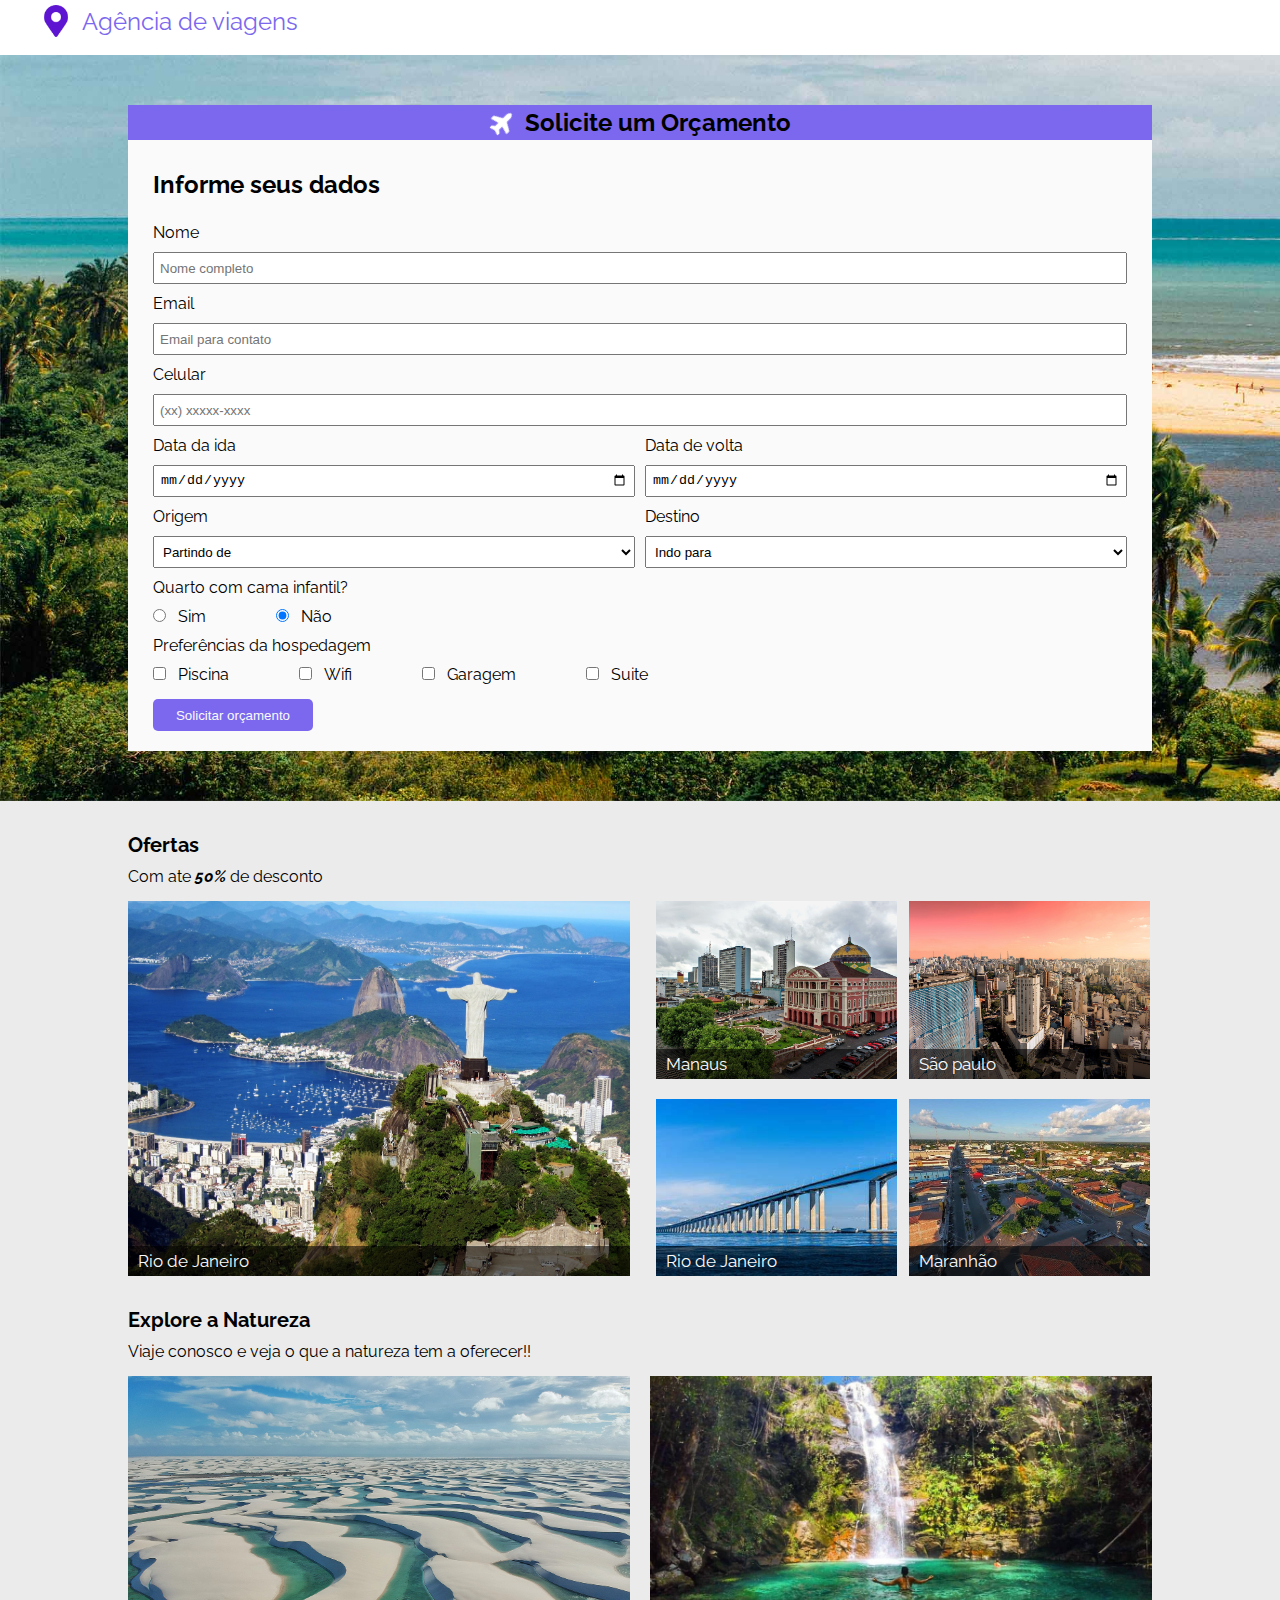
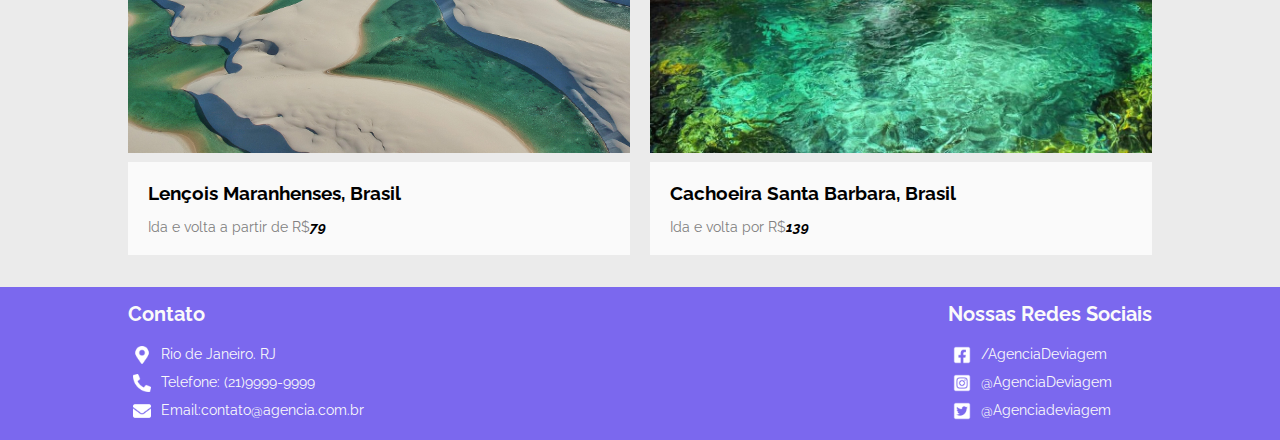
==== index.html @ 3fe9276f "change html name" ====
<!DOCTYPE html>
<html lang="pt-br">
<head>
    <meta charset="UTF-8">
    <meta http-equiv="X-UA-Compatible" content="IE=edge">
    <meta name="viewport" content="width=device-width, initial-scale=1.0">
    <link rel="stylesheet" href="src/css/style.css">
    <link rel="stylesheet" href="https://fonts.googleapis.com/css2?family=Raleway:wght@200;300&amp;display=swap">
    <title>Agência de viagens</title>
</head>
<body>
        <header>
            <div class="image1 tamanho-maximo">
                <img class="logo" src="src/images/local-logo.png" alt="Logo que simboliza icone de localização" title="Logo localização">
                <p>Agência de viagens</p>
            </div>
        </header>
        <main>
            <section class="section-form">
                <div class="container tamanho-maximo">
                            <div class="image2">
                                <img src="src/images/aviao.png" alt="Simbolo de um Avião" title="Ícone Avião">
                                <h2>Solicite um Orçamento</h2>
                            </div>
                            <div class="area-form">
                                <h2 class="sub-form">Informe seus dados</h2>
                                <form method="post" action="https://www.devmedia.com.br/codigos/missao/front-end/agencia-de-viagens/">
                                    <label for="nome">Nome</label>
                                    <input type="text" class="topo-form" id="nome" name="nome" placeholder="Nome completo" required />
                                    <label for="email">Email</label>
                                    <input type="email" class="topo-form" id="email" name="email" placeholder="Email para contato" required />
                                    <label for="celular">Celular</label>
                                    <input type="tel" class="topo-form" id="celular" pattern="\([0-9]{2}\) [0-9]{5}-[0-9]{4}" name="celular" placeholder="(xx) xxxxx-xxxx" required />
                                    <div class="container-agrupando-rota">
                                        <div class="agrupando">
                                            <label>Data da ida</label>
                                            <input type="date" class="topo-form" name="partida" />
                                        </div>
                                        <div class="agrupando">
                                            <label>Data de volta</label>
                                            <input type="date" class="topo-form" name="chegada" />
                                        </div>
                                    </div>
                                    <div class="container-agrupando-rota">
                                        <div class="agrupando">
                                            <label for="origem">Origem</label>
                                            <select class="select" name="origem" id="origem">
                                                <option selected>Partindo de</option>
                                                    <option value="AM">Amazonas</option>
                                                    <option value="RJ">Rio de Janeiro</option>
                                                    <option value="SP">São Paulo</option>
                                                    <option value="GO">Goias</option>
                                                    <option value="MA">Maranhão</option>
                                            </select>
                                        </div>
                                        <div class="agrupando">
                                            <label for="destino">Destino</label>
                                            <select class="select" name="destino" id="destino">
                                                <option selected>Indo para</option>
                                                <option value="AM">Amazonas</option>
                                                <option value="RJ">Rio de Janeiro</option>
                                                <option value="SP">São Paulo</option>
                                                <option value="GO">Goias</option>
                                                <option value="MA">Maranhão</option>
                                            </select>
                                        </div>
                                    </div>
                                    <label>Quarto com cama infantil?</label>
                                    <div class="categoria">
                                            <div>
                                                <input type="radio" id="cama-sim" name="infantil" value="s">
                                                <label for="cama-sim">Sim</label>
                                            </div>
                                            <div>
                                                <input type="radio" id="cama-nao" name="infantil" value="n" checked>
                                                <label for="cama-nao">Não</label>
                                            </div>
                                    </div>
                                    <label>Preferências da hospedagem</label>
                                    <div class="categoria">
                                        <div>
                                            <input type="checkbox" id="checkbox-piscina" name="preferencias[]" value="piscina">
                                            <label for="checkbox-piscina">Piscina</label>
                                        </div>
                                        <div>
                                            <input type="checkbox" id="checkbox-wifi" name="preferencias[]" value="wifi">
                                            <label for="checkbox-wifi">Wifi</label>
                                        </div>
                                        <div>
                                            <input type="checkbox" id="checkbox-garagem" name="preferencias[]" value="garagem">
                                            <label for="checkbox-garagem">Garagem</label>
                                        </div>
                                        <div>
                                            <input type="checkbox" id="checkbox-suite" name="preferencias[]" value="suite">
                                            <label for="checkbox-suite">Suite</label>
                                        </div>
                                    </div>
                                    <button type="submit">Solicitar orçamento</button>
                                </form>
                            </div>
                        </div>
                </div>
            </section>
            <section class="container-section2 tamanho-maximo">
                    <h2 class="sub">Ofertas</h2>
                    <p class="sub-descricao">Com ate <em>50%</em> de desconto</p>
                <div class="agrupando-imagens">
                        <figure class="imagen-destaque">
                            <img src="src/images/rio.jpg" class="image-main" alt="imagen do rio de janeiro" title="Rj">
                            <figcaption>Rio de Janeiro</figcaption>
                        </figure>
                        <div class="agrupando-imagens-menores">
                            <figure>
                                <img src="src/images/manaus.jpg" class="menor-img" alt="Imagem menor de Manaus" title="Manaus">
                                <figcaption>Manaus</figcaption>
                            </figure>
                            <figure>
                                <img src="src/images/niteroi.jpg" class="menor-img" alt="Imagem de Niterói Rj menor" title="Niterói Rj">
                                <figcaption>Rio de Janeiro</figcaption>
                            </figure>
                            <figure>
                                <img src="src/images/saopaulo.jpg" class="menor-img" alt="Imagem de São paulo menor" title="São paulo">
                                <figcaption>São paulo</figcaption>
                            </figure>
                            <figure>
                                <img src="src/images/maranhao.jpg" class="menor-img" alt="Imagem de Maranhão menor" title="Maranhão">
                                <figcaption>Maranhão</figcaption>
                            </figure>
                        </div>
                </div>
            </section>
            <section class="container-section2 tamanho-maximo">
                <h2 class="sub">Explore a Natureza</h2>
                <p class="sub-descricao">Viaje conosco e veja o que a natureza tem a oferecer!!</p>
                <div class="imagens-anuncios">
                    <figure class="container-imagens-natureza">
                            <img src="src/images/lencol.jpg" alt="Imagem dos lençóis maranhenses" title="Lençóis">
                        <figcaption>
                            <h3>Lençois Maranhenses, Brasil</h3>
                            <p>Ida e volta a partir de R$<em>79</em></p>
                        </figcaption>
                    </figure>
                    <figure class="container-imagens-natureza">
                        <img src="src/images/goias.jpg" alt="Imagem de uma cachoeira em goias" title="Cachoeira em goias">
                        <figcaption class="descricao">
                            <h3>Cachoeira Santa Barbara, Brasil</h3>
                            <p>Ida e volta por R$<em>139</em></p>
                        </figcaption>
                    </figure>
                </div>
            </section>
        </main>
        <footer>
            <div class="footer-estilo tamanho-maximo">
                <div class="container-footer Contato">
                    <h2>Contato</h2>
                    <div class="footer-agrupamento">
                        <img src="src/images/local.png" alt="Simbolo de localização" title="Localização">
                        <span>Rio de Janeiro. RJ</span>
                    </div>
                    <div class="footer-agrupamento">
                        <img src="src/images/telefone.png" alt="Simbolo telefone" title="Telefone">
                        <span>Telefone: (21)9999-9999</span>
                    </div>
                    <div class="footer-agrupamento">
                        <img src="src/images/email.png" alt="Icone email" title="Email">
                        <span>Email:contato@agencia.com.br</span>
                    </div> 
                </div>
                <div class="container-footer rede-s">
                    <h2>Nossas Redes Sociais</h2>
                    <div class="footer-agrupamento">
                        <img src="src/images/fb.png" alt="Icone facebook" title="Facebook">
                        <span>/AgenciaDeviagem</span>
                    </div>
                    <div class="footer-agrupamento">
                        <img src="src/images/ig.png" alt="Icone instagran" title="Instagran">
                        <span>@AgenciaDeviagem</span>
                    </div>
                    <div class="footer-agrupamento">
                        <img src="src/images/tt.png" alt="Simbolo twitter" title="twitter">
                        <span>@Agenciadeviagem</span>
                    </div>
                </div>
            </div>
        </footer>
    </body>
    </html>
---- src/css/style.css ----
/*Zerando estilos padrões e estabelecendo valor de font-size*/
* {margin: 0; padding: 0; box-sizing: border-box;}

html {font-size: 62.5%;}
/*inicializando estilos*/

body {
    width: 100%;
    background-color: #80808029;
    font-family: 'Raleway',sans-serif;
    font-size: 1.6rem;
}

section {width: 100%; height: auto;}
/*cabeçalho estilos*/

header {
    width: 100%;
    height: 55px;
    background: #fff;
    font-size: 2.4rem;
    color: #7B68EE;
}

.logo {
    height: 32px;
    width: 100%;
    max-width: 32px;
}
/*container que contem estilos principais*/

.tamanho-maximo {
    width: 100%;
    max-width: 1024px;
}
/*Estilização das imagens do topo do site*/

.image1,.image2 {
    padding:5px 40px;
    display: flex;
    align-items: center;
    gap: 10px;
}

.image2 {
    background: #7B68EE;
    width: 100%;
    height: 35px;
    justify-content: center;
}

.image2 img {
    width: 100%;
    max-width: 25px;
    height: 25px;
    transition: 0.5s;
    transform: rotate(-45deg);
}

.image2 img:hover {transform: rotate(3deg);}
/*começo da estilização do formulário*/

.section-form {
    width: 100%;
    height: 100%;
    background-image: url(../images/bahia.jpg);
    background-repeat: no-repeat;
    background-size: cover;
}

.container {
    margin: 0 auto;
    padding: 50px 0;
    width: 100%;
}

.area-form {
    display: flex;
    flex-direction: column;
    width: 100%;
    padding: 30px 25px 20px 25px;
    background: #fafafa;
}

.sub-form {
    font-size: 2.4rem;
    margin-bottom: 24px;
}

label {font-size: 1.6rem;}

.topo-form,.select {
    height: 32px;
    width: 100%;
    margin: 10px 0;
    padding: 0 5px;
}

.container-agrupando-rota {
    display: flex;
    gap:10px;
}

.agrupando {width: 50%;}

.categoria {
    margin: 10px 0;
    display: flex;
    align-items: center;
    gap: 70px;
}

.categoria label {margin-left: 8px;}

button {
    margin-top: 5px;
    border-radius: 5px;
    width: 160px;
    height: 32px;
    border: none;
    color: #fafafa;
    background: #7B68EE;
}
/*Estilização da Area de Ofertas*/

.container-section2 {
    display: flex;
    flex-direction: column;
    width: 100%;
    height: auto;
    margin: 32px auto 0 auto;
}

.sub {
    font-size: 2.0rem;
    margin-bottom: 10px;
}

.sub-descricao {margin-bottom: 15px;}
em {font-weight: 700; color: black;}

.agrupando-imagens {
    width: 100%;
    height: 375px;
    display: flex;
    justify-content: space-between;
}

.imagen-destaque {
    position: relative;
    width: calc(50% - 10px);
    height: 100%;
}

.agrupando-imagens-menores {
    width: calc(50% - 10px);
    height: 100%;
    display: flex;
    flex-wrap: wrap;
    flex-direction: column;
    justify-content: space-between;
}

.agrupando-imagens-menores figure {
    position: relative;
    width: calc(50% - 10px);
    height: calc(50% - 10px);
    margin: 0 6px;
}

.imagen-destaque img, .agrupando-imagens-menores img {
    object-fit: cover;
    width: 100%;
    height: 100%;
}

.imagen-destaque figcaption, .agrupando-imagens-menores figcaption {
    position: absolute;
    bottom: 0;
    left: 0;
    padding: 5px 10px;
    width: 100%;
    font-size: 1.7rem;
    color: #fafafa;
    background-color: rgba(0, 0, 0, 0.562);
}
/*Estilização da area de anúncios*/

.imagens-anuncios {
    width: 100%;
    height: auto;
    display: flex;
    justify-content: space-between;
}

.container-imagens-natureza{
    width: calc(50% - 10px);
    height: 100%;
}

.container-imagens-natureza img {
    object-fit: cover;
    width: 100%;
    height: 100%;
}

.container-imagens-natureza figcaption {
    width: 100%;
    padding: 20px;
    margin-top: 5px;
    background: #fafafa;
}

.container-imagens-natureza figcaption p {
    color: gray;
    margin-top: 15px;
    font-size: 1.4rem;
}
/*Estilização do Rodapé*/

footer {
    width: 100%;
    margin-top: 32px;
    background-color: #7B68EE;
}

.footer-estilo {
    display: flex;
    justify-content: space-between;
    margin:auto;
}

.container-footer {
    margin: 15px 0;
    display: flex;
    flex-direction: column;
}

.container-footer h2 {
    color: #fafafa;
    margin-bottom: 15px;
    font-size: 2.0rem;
}

.footer-agrupamento {
    margin: 10px;
    display: flex;
    margin: 5px;
}

.footer-agrupamento img {width: 18px;}
.footer-agrupamento span {
    color: #fafafa;
    font-size: 1.4rem;
    margin-left: 10px;
}


/*Inicializando Media queries*/
@media(max-width:1100px) {
    .tamanho-maximo {width: 90%;}
}

@media(max-width:768px) {
    button {width: 100%;}
    /*Estilização da area de ofertas*/
    .agrupando-imagens {flex-direction: column; height: 100%;}
    .agrupando-imagens-menores {width: 100%;}
    .agrupando-imagens figure {width: 100%; height: 225px; margin-top: 15px;}
    /*Estilização area anúncios*/
    .imagens-anuncios {flex-direction: column;}
    .container-imagens-natureza{width: 100%; margin-top: 15px;}
    .container-imagens-natureza figcaption {margin-top: 0;}
    /*Estilização footer*/
    .footer-estilo {flex-direction: column; align-items: center;}
    .container-footer {width: 250px;}
}

@media(max-width: 540px) {
    /*Estilizando seleção formulario*/
    .container-agrupando-rota, .categoria {flex-direction: column;}
    .container-agrupando-rota .agrupando, .categoria div {width: 100%;}
}
/*Dispositivos menores*/
@media(max-width:406px) {
    html {font-size: 43%;}
}
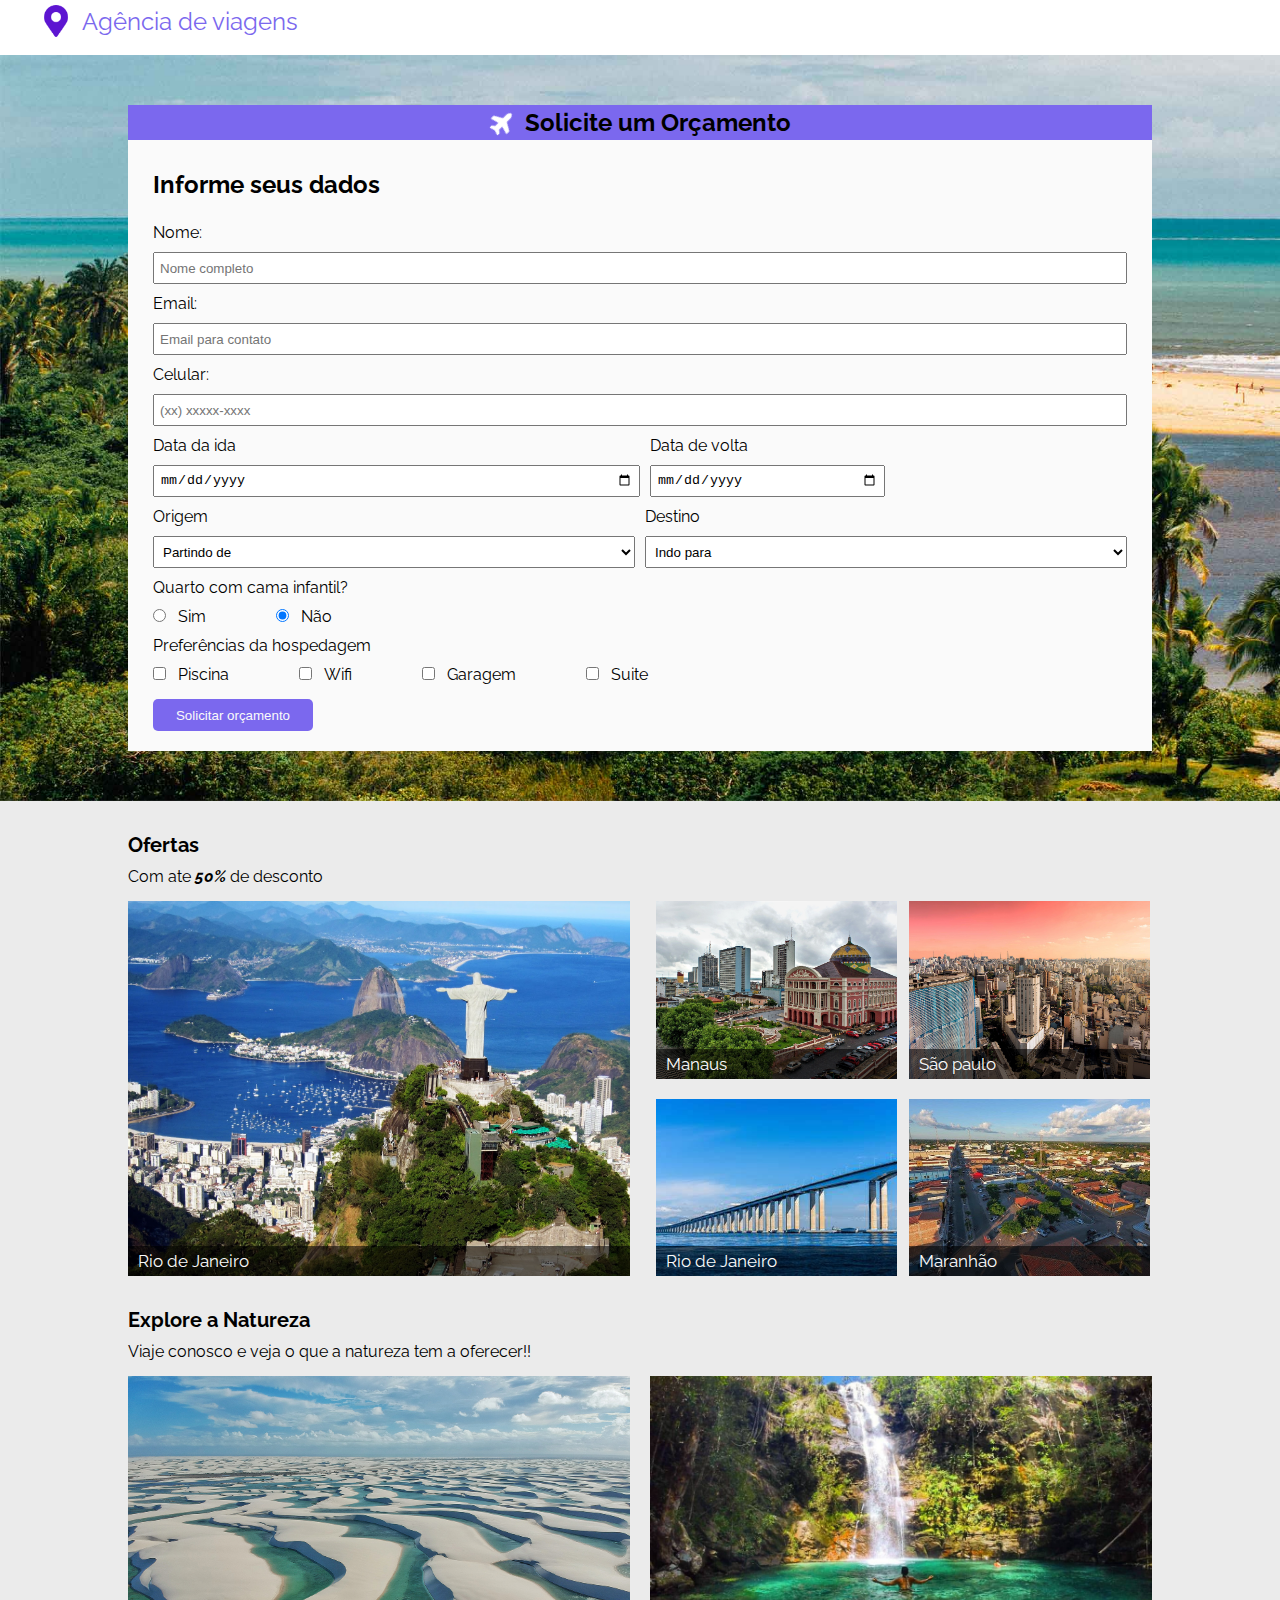
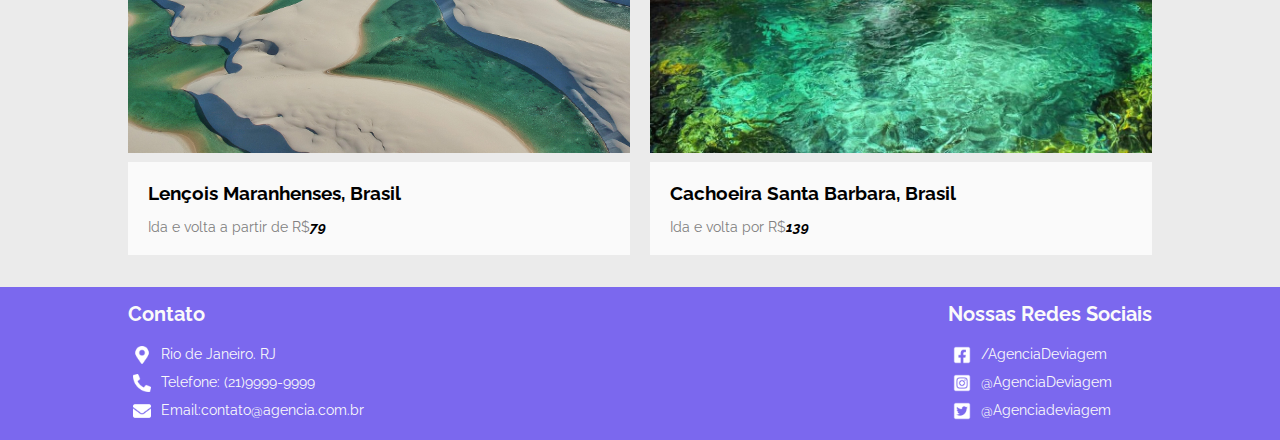
==== commit 3c0a9233: "task: change class name and add js" ====
--- a/index.html
+++ b/index.html
@@ -1,188 +1,199 @@
 <!DOCTYPE html>
 <html lang="pt-br">
+
 <head>
     <meta charset="UTF-8">
     <meta http-equiv="X-UA-Compatible" content="IE=edge">
     <meta name="viewport" content="width=device-width, initial-scale=1.0">
+    <link rel="shortcut icon" href="src/images/airplane.png" type="image/x-icon">
     <link rel="stylesheet" href="src/css/style.css">
     <link rel="stylesheet" href="https://fonts.googleapis.com/css2?family=Raleway:wght@200;300&amp;display=swap">
     <title>Agência de viagens</title>
 </head>
+
 <body>
-        <header>
-            <div class="image1 tamanho-maximo">
-                <img class="logo" src="src/images/local-logo.png" alt="Logo que simboliza icone de localização" title="Logo localização">
-                <p>Agência de viagens</p>
-            </div>
-        </header>
-        <main>
-            <section class="section-form">
-                <div class="container tamanho-maximo">
-                            <div class="image2">
-                                <img src="src/images/aviao.png" alt="Simbolo de um Avião" title="Ícone Avião">
-                                <h2>Solicite um Orçamento</h2>
+    <header>
+        <div class="image1 maximum-size">
+            <img class="logo" src="src/images/local-logo.png" alt="Logo que simboliza icone de localização"
+                title="Logo localização">
+            <p>Agência de viagens</p>
+        </div>
+    </header>
+    <main>
+        <section class="section-form">
+            <div class="container maximum-size">
+                <div class="image2">
+                    <img src="src/images/aviao.png" alt="Simbolo de um Avião" title="Ícone Avião">
+                    <h2>Solicite um Orçamento</h2>
+                </div>
+                <div class="area-form">
+                    <h2 class="sub-form">Informe seus dados</h2>
+                    <form>
+                        <label for="name">Nome:</label>
+                        <input type="text" class="topo-form" id="name" name="name" placeholder="Nome completo"
+                            required />
+                        <label for="email">Email:</label>
+                        <input type="email" class="topo-form" id="email" name="email" placeholder="Email para contato"
+                            required />
+                        <label for="cell-phone">Celular:</label>
+                        <input type="tel" class="topo-form" id="cell-phone" pattern="\([0-9]{2}\) [0-9]{5}-[0-9]{4}"
+                            name="cell-phone" placeholder="(xx) xxxxx-xxxx" required />
+                        <div class="container-grouping-route">
+                            <div class="grouping">
+                                <label>Data da ida</label>
+                                <input type="date" class="topo-form" name="match" />
                             </div>
-                            <div class="area-form">
-                                <h2 class="sub-form">Informe seus dados</h2>
-                                <form method="post" action="https://www.devmedia.com.br/codigos/missao/front-end/agencia-de-viagens/">
-                                    <label for="nome">Nome</label>
-                                    <input type="text" class="topo-form" id="nome" name="nome" placeholder="Nome completo" required />
-                                    <label for="email">Email</label>
-                                    <input type="email" class="topo-form" id="email" name="email" placeholder="Email para contato" required />
-                                    <label for="celular">Celular</label>
-                                    <input type="tel" class="topo-form" id="celular" pattern="\([0-9]{2}\) [0-9]{5}-[0-9]{4}" name="celular" placeholder="(xx) xxxxx-xxxx" required />
-                                    <div class="container-agrupando-rota">
-                                        <div class="agrupando">
-                                            <label>Data da ida</label>
-                                            <input type="date" class="topo-form" name="partida" />
-                                        </div>
-                                        <div class="agrupando">
-                                            <label>Data de volta</label>
-                                            <input type="date" class="topo-form" name="chegada" />
-                                        </div>
-                                    </div>
-                                    <div class="container-agrupando-rota">
-                                        <div class="agrupando">
-                                            <label for="origem">Origem</label>
-                                            <select class="select" name="origem" id="origem">
-                                                <option selected>Partindo de</option>
-                                                    <option value="AM">Amazonas</option>
-                                                    <option value="RJ">Rio de Janeiro</option>
-                                                    <option value="SP">São Paulo</option>
-                                                    <option value="GO">Goias</option>
-                                                    <option value="MA">Maranhão</option>
-                                            </select>
-                                        </div>
-                                        <div class="agrupando">
-                                            <label for="destino">Destino</label>
-                                            <select class="select" name="destino" id="destino">
-                                                <option selected>Indo para</option>
-                                                <option value="AM">Amazonas</option>
-                                                <option value="RJ">Rio de Janeiro</option>
-                                                <option value="SP">São Paulo</option>
-                                                <option value="GO">Goias</option>
-                                                <option value="MA">Maranhão</option>
-                                            </select>
-                                        </div>
-                                    </div>
-                                    <label>Quarto com cama infantil?</label>
-                                    <div class="categoria">
-                                            <div>
-                                                <input type="radio" id="cama-sim" name="infantil" value="s">
-                                                <label for="cama-sim">Sim</label>
-                                            </div>
-                                            <div>
-                                                <input type="radio" id="cama-nao" name="infantil" value="n" checked>
-                                                <label for="cama-nao">Não</label>
-                                            </div>
-                                    </div>
-                                    <label>Preferências da hospedagem</label>
-                                    <div class="categoria">
-                                        <div>
-                                            <input type="checkbox" id="checkbox-piscina" name="preferencias[]" value="piscina">
-                                            <label for="checkbox-piscina">Piscina</label>
-                                        </div>
-                                        <div>
-                                            <input type="checkbox" id="checkbox-wifi" name="preferencias[]" value="wifi">
-                                            <label for="checkbox-wifi">Wifi</label>
-                                        </div>
-                                        <div>
-                                            <input type="checkbox" id="checkbox-garagem" name="preferencias[]" value="garagem">
-                                            <label for="checkbox-garagem">Garagem</label>
-                                        </div>
-                                        <div>
-                                            <input type="checkbox" id="checkbox-suite" name="preferencias[]" value="suite">
-                                            <label for="checkbox-suite">Suite</label>
-                                        </div>
-                                    </div>
-                                    <button type="submit">Solicitar orçamento</button>
-                                </form>
+                            <div class="agrupando">
+                                <label>Data de volta</label>
+                                <input type="date" class="topo-form" name="arrival" />
                             </div>
                         </div>
+                        <div class="container-grouping-route">
+                            <div class="grouping">
+                                <label for="origin">Origem</label>
+                                <select class="select" name="origin" id="origin">
+                                    <option selected>Partindo de</option>
+                                    <option value="AM">Amazonas</option>
+                                    <option value="RJ">Rio de Janeiro</option>
+                                    <option value="SP">São Paulo</option>
+                                    <option value="GO">Goias</option>
+                                    <option value="MA">Maranhão</option>
+                                </select>
+                            </div>
+                            <div class="grouping">
+                                <label for="destiny">Destino</label>
+                                <select class="select" name="destiny" id="destiny">
+                                    <option selected>Indo para</option>
+                                    <option value="AM">Amazonas</option>
+                                    <option value="RJ">Rio de Janeiro</option>
+                                    <option value="SP">São Paulo</option>
+                                    <option value="GO">Goias</option>
+                                    <option value="MA">Maranhão</option>
+                                </select>
+                            </div>
+                        </div>
+                        <label>Quarto com cama infantil?</label>
+                        <div class="category">
+                            <div>
+                                <input type="radio" id="cama-sim" name="infantil" value="s">
+                                <label for="cama-sim">Sim</label>
+                            </div>
+                            <div>
+                                <input type="radio" id="cama-nao" name="infantil" value="n" checked>
+                                <label for="cama-nao">Não</label>
+                            </div>
+                        </div>
+                        <label>Preferências da hospedagem</label>
+                        <div class="category">
+                            <div>
+                                <input type="checkbox" id="checkbox-piscina" name="preferencias[]" value="piscina">
+                                <label for="checkbox-piscina">Piscina</label>
+                            </div>
+                            <div>
+                                <input type="checkbox" id="checkbox-wifi" name="preferencias[]" value="wifi">
+                                <label for="checkbox-wifi">Wifi</label>
+                            </div>
+                            <div>
+                                <input type="checkbox" id="checkbox-garagem" name="preferencias[]" value="garagem">
+                                <label for="checkbox-garagem">Garagem</label>
+                            </div>
+                            <div>
+                                <input type="checkbox" id="checkbox-suite" name="preferencias[]" value="suite">
+                                <label for="checkbox-suite">Suite</label>
+                            </div>
+                        </div>
+                        <button type="submit">Solicitar orçamento</button>
+                    </form>
                 </div>
-            </section>
-            <section class="container-section2 tamanho-maximo">
-                    <h2 class="sub">Ofertas</h2>
-                    <p class="sub-descricao">Com ate <em>50%</em> de desconto</p>
-                <div class="agrupando-imagens">
-                        <figure class="imagen-destaque">
-                            <img src="src/images/rio.jpg" class="image-main" alt="imagen do rio de janeiro" title="Rj">
-                            <figcaption>Rio de Janeiro</figcaption>
-                        </figure>
-                        <div class="agrupando-imagens-menores">
-                            <figure>
-                                <img src="src/images/manaus.jpg" class="menor-img" alt="Imagem menor de Manaus" title="Manaus">
-                                <figcaption>Manaus</figcaption>
-                            </figure>
-                            <figure>
-                                <img src="src/images/niteroi.jpg" class="menor-img" alt="Imagem de Niterói Rj menor" title="Niterói Rj">
-                                <figcaption>Rio de Janeiro</figcaption>
-                            </figure>
-                            <figure>
-                                <img src="src/images/saopaulo.jpg" class="menor-img" alt="Imagem de São paulo menor" title="São paulo">
-                                <figcaption>São paulo</figcaption>
-                            </figure>
-                            <figure>
-                                <img src="src/images/maranhao.jpg" class="menor-img" alt="Imagem de Maranhão menor" title="Maranhão">
-                                <figcaption>Maranhão</figcaption>
-                            </figure>
-                        </div>
-                </div>
-            </section>
-            <section class="container-section2 tamanho-maximo">
-                <h2 class="sub">Explore a Natureza</h2>
-                <p class="sub-descricao">Viaje conosco e veja o que a natureza tem a oferecer!!</p>
-                <div class="imagens-anuncios">
-                    <figure class="container-imagens-natureza">
-                            <img src="src/images/lencol.jpg" alt="Imagem dos lençóis maranhenses" title="Lençóis">
-                        <figcaption>
-                            <h3>Lençois Maranhenses, Brasil</h3>
-                            <p>Ida e volta a partir de R$<em>79</em></p>
-                        </figcaption>
+            </div>
+            </div>
+        </section>
+        <section class="container-section2 maximum-size">
+            <h2 class="sub">Ofertas</h2>
+            <p class="sub-description">Com ate <em>50%</em> de desconto</p>
+            <div class="grouping-images">
+                <figure class="image-emphasis">
+                    <img src="src/images/rio.jpg" class="image-main" alt="imagem do rio de janeiro" title="Rj">
+                    <figcaption>Rio de Janeiro</figcaption>
+                </figure>
+                <div class="grouping-smaller-images">
+                    <figure>
+                        <img src="src/images/manaus.jpg" class="small-img" alt="Imagem menor de Manaus" title="Manaus">
+                        <figcaption>Manaus</figcaption>
                     </figure>
-                    <figure class="container-imagens-natureza">
-                        <img src="src/images/goias.jpg" alt="Imagem de uma cachoeira em goias" title="Cachoeira em goias">
-                        <figcaption class="descricao">
-                            <h3>Cachoeira Santa Barbara, Brasil</h3>
-                            <p>Ida e volta por R$<em>139</em></p>
-                        </figcaption>
+                    <figure>
+                        <img src="src/images/niteroi.jpg" class="small-img" alt="Imagem de Niterói Rj menor"
+                            title="Niterói Rj">
+                        <figcaption>Rio de Janeiro</figcaption>
+                    </figure>
+                    <figure>
+                        <img src="src/images/saopaulo.jpg" class="small-img" alt="Imagem de São paulo menor"
+                            title="São paulo">
+                        <figcaption>São paulo</figcaption>
+                    </figure>
+                    <figure>
+                        <img src="src/images/maranhao.jpg" class="small-img" alt="Imagem de Maranhão menor"
+                            title="Maranhão">
+                        <figcaption>Maranhão</figcaption>
                     </figure>
                 </div>
-            </section>
-        </main>
-        <footer>
-            <div class="footer-estilo tamanho-maximo">
-                <div class="container-footer Contato">
-                    <h2>Contato</h2>
-                    <div class="footer-agrupamento">
-                        <img src="src/images/local.png" alt="Simbolo de localização" title="Localização">
-                        <span>Rio de Janeiro. RJ</span>
-                    </div>
-                    <div class="footer-agrupamento">
-                        <img src="src/images/telefone.png" alt="Simbolo telefone" title="Telefone">
-                        <span>Telefone: (21)9999-9999</span>
-                    </div>
-                    <div class="footer-agrupamento">
-                        <img src="src/images/email.png" alt="Icone email" title="Email">
-                        <span>Email:contato@agencia.com.br</span>
-                    </div> 
+            </div>
+        </section>
+        <section class="container-section2 maximum-size">
+            <h2 class="sub">Explore a Natureza</h2>
+            <p class="sub-description">Viaje conosco e veja o que a natureza tem a oferecer!!</p>
+            <div class="advertising-images">
+                <figure class="container-images-nature">
+                    <img src="src/images/lencol.jpg" alt="Imagem dos lençóis maranhenses" title="Lençóis">
+                    <figcaption>
+                        <h3>Lençois Maranhenses, Brasil</h3>
+                        <p>Ida e volta a partir de R$<em>79</em></p>
+                    </figcaption>
+                </figure>
+                <figure class="container-images-nature">
+                    <img src="src/images/goias.jpg" alt="Imagem de uma cachoeira em goias" title="Cachoeira em goias">
+                    <figcaption class="description">
+                        <h3>Cachoeira Santa Barbara, Brasil</h3>
+                        <p>Ida e volta por R$<em>139</em></p>
+                    </figcaption>
+                </figure>
+            </div>
+        </section>
+    </main>
+    <footer>
+        <div class="footer-style maximum-size">
+            <div class="container-footer Contato">
+                <h2>Contato</h2>
+                <div class="footer-grouping">
+                    <img src="src/images/local.png" alt="Simbolo de localização" title="Localização">
+                    <span>Rio de Janeiro. RJ</span>
                 </div>
-                <div class="container-footer rede-s">
-                    <h2>Nossas Redes Sociais</h2>
-                    <div class="footer-agrupamento">
-                        <img src="src/images/fb.png" alt="Icone facebook" title="Facebook">
-                        <span>/AgenciaDeviagem</span>
-                    </div>
-                    <div class="footer-agrupamento">
-                        <img src="src/images/ig.png" alt="Icone instagran" title="Instagran">
-                        <span>@AgenciaDeviagem</span>
-                    </div>
-                    <div class="footer-agrupamento">
-                        <img src="src/images/tt.png" alt="Simbolo twitter" title="twitter">
-                        <span>@Agenciadeviagem</span>
-                    </div>
+                <div class="footer-grouping">
+                    <img src="src/images/telefone.png" alt="Simbolo telefone" title="Telefone">
+                    <span>Telefone: (21)9999-9999</span>
+                </div>
+                <div class="footer-grouping">
+                    <img src="src/images/email.png" alt="Icone email" title="Email">
+                    <span>Email:contato@agencia.com.br</span>
                 </div>
             </div>
-        </footer>
-    </body>
-    </html>+            <div class="container-footer rede-s">
+                <h2>Nossas Redes Sociais</h2>
+                <div class="footer-grouping">
+                    <img src="src/images/fb.png" alt="Icone facebook" title="Facebook">
+                    <span>/AgenciaDeviagem</span>
+                </div>
+                <div class="footer-grouping">
+                    <img src="src/images/ig.png" alt="Icone instagran" title="Instagran">
+                    <span>@AgenciaDeviagem</span>
+                </div>
+                <div class="footer-grouping">
+                    <img src="src/images/tt.png" alt="Simbolo twitter" title="twitter">
+                    <span>@Agenciadeviagem</span>
+                </div>
+            </div>
+        </div>
+    </footer>
+</body>
+
+</html>--- a/src/css/style.css
+++ b/src/css/style.css
@@ -29,7 +29,7 @@
 }
 /*container que contem estilos principais*/
 
-.tamanho-maximo {
+.maximum-size {
     width: 100%;
     max-width: 1024px;
 }
@@ -96,21 +96,21 @@
     padding: 0 5px;
 }
 
-.container-agrupando-rota {
+.container-grouping-route {
     display: flex;
     gap:10px;
 }
 
-.agrupando {width: 50%;}
-
-.categoria {
+.grouping {width: 50%;}
+
+.category {
     margin: 10px 0;
     display: flex;
     align-items: center;
     gap: 70px;
 }
 
-.categoria label {margin-left: 8px;}
+.category label {margin-left: 8px;}
 
 button {
     margin-top: 5px;
@@ -136,23 +136,23 @@
     margin-bottom: 10px;
 }
 
-.sub-descricao {margin-bottom: 15px;}
+.sub-description {margin-bottom: 15px;}
 em {font-weight: 700; color: black;}
 
-.agrupando-imagens {
+.grouping-images {
     width: 100%;
     height: 375px;
     display: flex;
     justify-content: space-between;
 }
 
-.imagen-destaque {
+.image-emphasis {
     position: relative;
     width: calc(50% - 10px);
     height: 100%;
 }
 
-.agrupando-imagens-menores {
+.grouping-smaller-images {
     width: calc(50% - 10px);
     height: 100%;
     display: flex;
@@ -161,20 +161,20 @@
     justify-content: space-between;
 }
 
-.agrupando-imagens-menores figure {
+.grouping-smaller-images figure {
     position: relative;
     width: calc(50% - 10px);
     height: calc(50% - 10px);
     margin: 0 6px;
 }
 
-.imagen-destaque img, .agrupando-imagens-menores img {
+.image-emphasis img, .grouping-smaller-images img {
     object-fit: cover;
     width: 100%;
     height: 100%;
 }
 
-.imagen-destaque figcaption, .agrupando-imagens-menores figcaption {
+.image-emphasis figcaption, .grouping-smaller-images figcaption {
     position: absolute;
     bottom: 0;
     left: 0;
@@ -186,32 +186,32 @@
 }
 /*Estilização da area de anúncios*/
 
-.imagens-anuncios {
+.advertising-images {
     width: 100%;
     height: auto;
     display: flex;
     justify-content: space-between;
 }
 
-.container-imagens-natureza{
-    width: calc(50% - 10px);
-    height: 100%;
-}
-
-.container-imagens-natureza img {
+.container-images-nature {
+    width: calc(50% - 10px);
+    height: 100%;
+}
+
+.container-images-nature img {
     object-fit: cover;
     width: 100%;
     height: 100%;
 }
 
-.container-imagens-natureza figcaption {
+.container-images-nature figcaption {
     width: 100%;
     padding: 20px;
     margin-top: 5px;
     background: #fafafa;
 }
 
-.container-imagens-natureza figcaption p {
+.container-images-nature figcaption p {
     color: gray;
     margin-top: 15px;
     font-size: 1.4rem;
@@ -224,7 +224,7 @@
     background-color: #7B68EE;
 }
 
-.footer-estilo {
+.footer-style {
     display: flex;
     justify-content: space-between;
     margin:auto;
@@ -242,14 +242,14 @@
     font-size: 2.0rem;
 }
 
-.footer-agrupamento {
+.footer-grouping {
     margin: 10px;
     display: flex;
     margin: 5px;
 }
 
-.footer-agrupamento img {width: 18px;}
-.footer-agrupamento span {
+.footer-grouping img {width: 18px;}
+.footer-grouping span {
     color: #fafafa;
     font-size: 1.4rem;
     margin-left: 10px;
@@ -258,28 +258,28 @@
 
 /*Inicializando Media queries*/
 @media(max-width:1100px) {
-    .tamanho-maximo {width: 90%;}
+    .maximum-size {width: 90%;}
 }
 
 @media(max-width:768px) {
     button {width: 100%;}
     /*Estilização da area de ofertas*/
-    .agrupando-imagens {flex-direction: column; height: 100%;}
-    .agrupando-imagens-menores {width: 100%;}
-    .agrupando-imagens figure {width: 100%; height: 225px; margin-top: 15px;}
+    .grouping-images {flex-direction: column; height: 100%;}
+    .grouping-smaller-images {width: 100%;}
+    .grouping-images figure {width: 100%; height: 225px; margin-top: 15px;}
     /*Estilização area anúncios*/
-    .imagens-anuncios {flex-direction: column;}
-    .container-imagens-natureza{width: 100%; margin-top: 15px;}
-    .container-imagens-natureza figcaption {margin-top: 0;}
+    .advertising-images {flex-direction: column;}
+    .container-images-nature{width: 100%; margin-top: 15px;}
+    .container-images-nature figcaption {margin-top: 0;}
     /*Estilização footer*/
-    .footer-estilo {flex-direction: column; align-items: center;}
+    .footer-style {flex-direction: column; align-items: center;}
     .container-footer {width: 250px;}
 }
 
 @media(max-width: 540px) {
     /*Estilizando seleção formulario*/
-    .container-agrupando-rota, .categoria {flex-direction: column;}
-    .container-agrupando-rota .agrupando, .categoria div {width: 100%;}
+    .container-grouping-route, .category {flex-direction: column;}
+    .container-grouping-route .agrupando, .categoria div {width: 100%;}
 }
 /*Dispositivos menores*/
 @media(max-width:406px) {
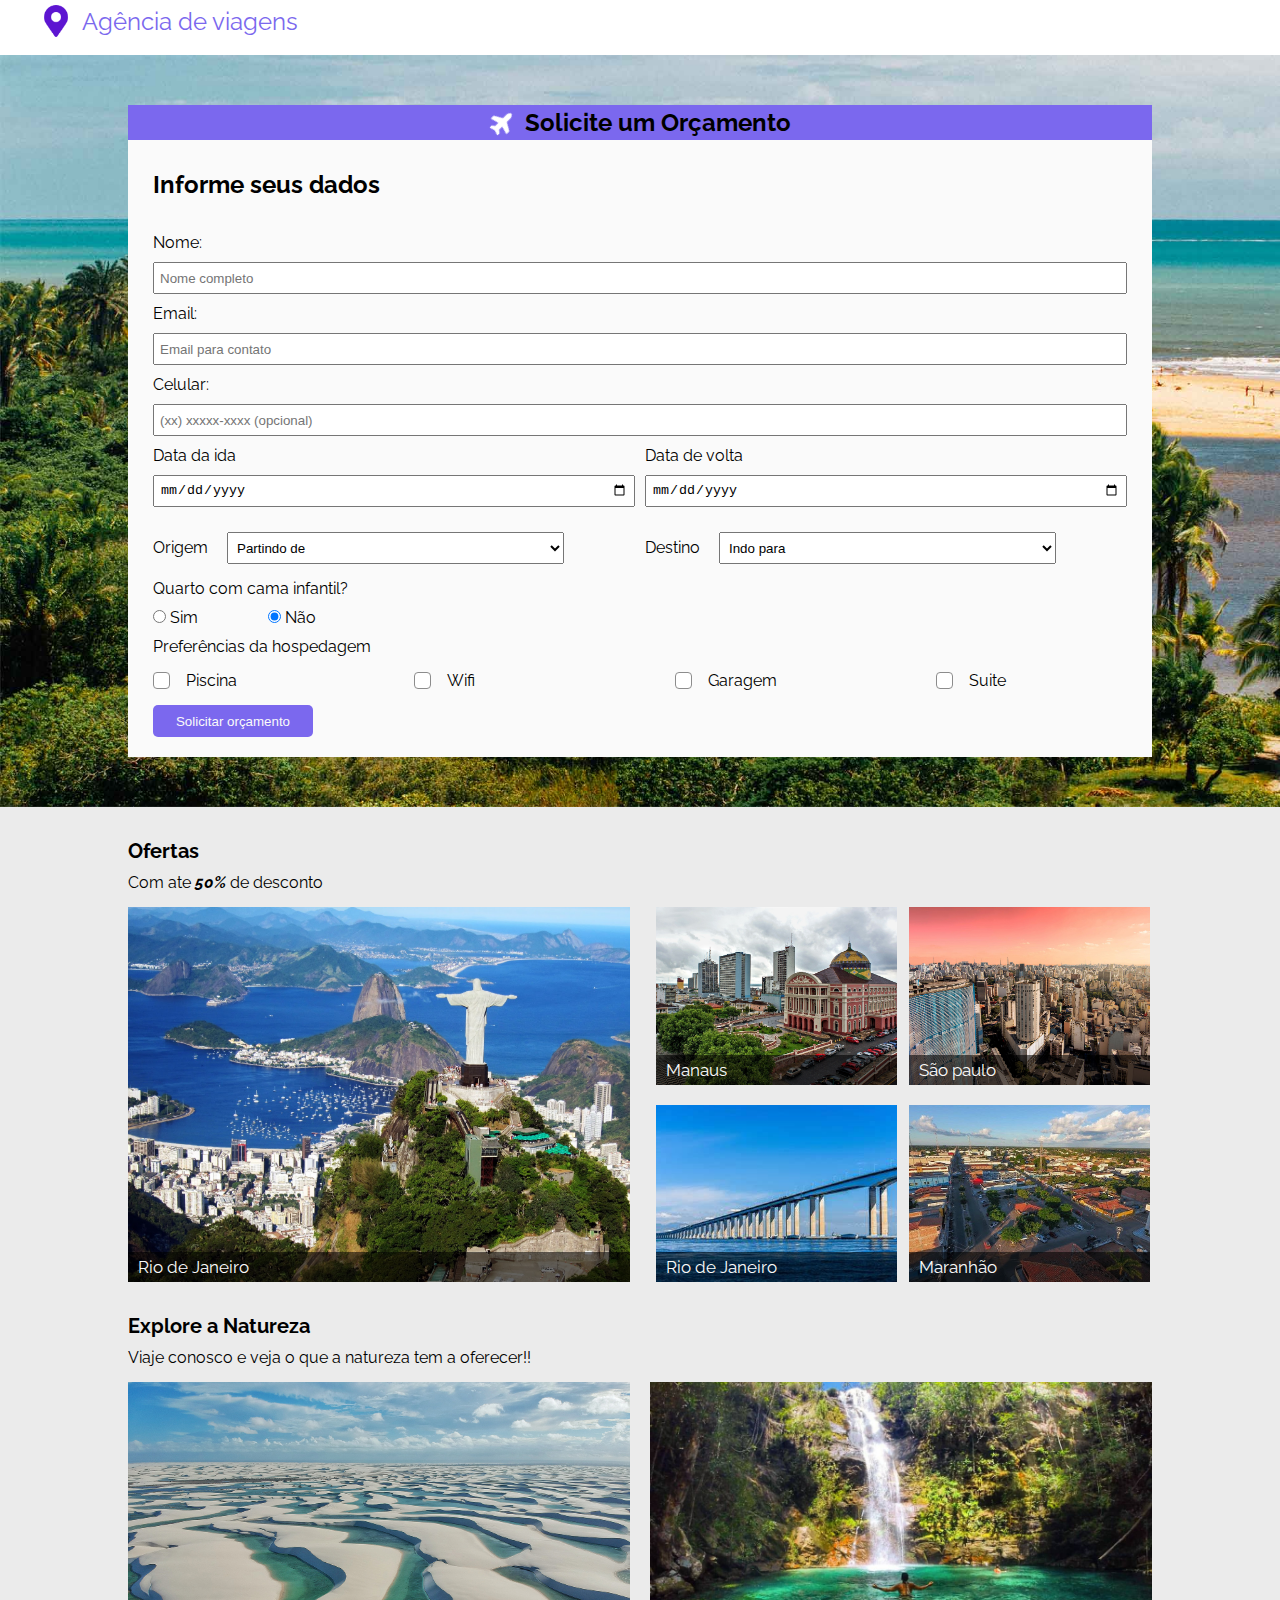
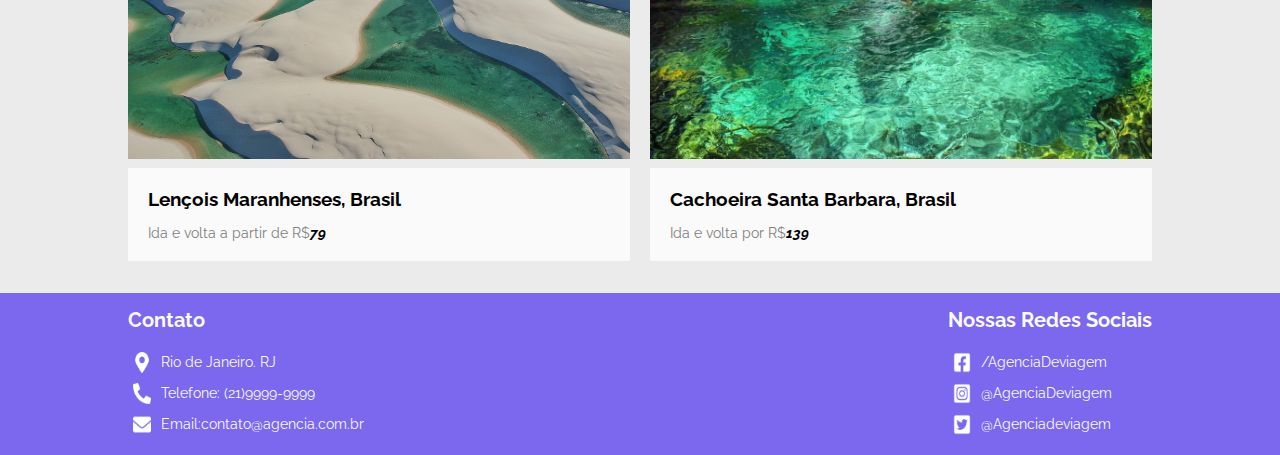
==== commit bbb38647: "validate form functions" ====
--- a/index.html
+++ b/index.html
@@ -28,30 +28,36 @@
                 </div>
                 <div class="area-form">
                     <h2 class="sub-form">Informe seus dados</h2>
-                    <form>
-                        <label for="name">Nome:</label>
-                        <input type="text" class="topo-form" id="name" name="name" placeholder="Nome completo"
-                            required />
-                        <label for="email">Email:</label>
-                        <input type="email" class="topo-form" id="email" name="email" placeholder="Email para contato"
-                            required />
-                        <label for="cell-phone">Celular:</label>
-                        <input type="tel" class="topo-form" id="cell-phone" pattern="\([0-9]{2}\) [0-9]{5}-[0-9]{4}"
-                            name="cell-phone" placeholder="(xx) xxxxx-xxxx" required />
+                    <form id="form">
+                        <div>
+                            <label for="name">Nome:</label>
+                            <input type="text" class="topo-form" id="name" name="name" placeholder="Nome completo" />
+                            <span id="name-error"></span>
+                        </div>
+                        <div>
+                            <label for="email">Email:</label>
+                            <input type="email" class="topo-form" id="email" name="email" placeholder="Email para contato" />
+                            <span id="email-error"></span>
+                        </div>
+                        <div>
+                            <label for="cell-phone">Celular:</label>
+                            <input type="tel" class="topo-form" id="cell-phone" pattern="\([0-9]{2}\) [0-9]{5}-[0-9]{4}"
+                                name="cell-phone" placeholder="(xx) xxxxx-xxxx (opcional)" />
+                        </div>
                         <div class="container-grouping-route">
                             <div class="grouping">
                                 <label>Data da ida</label>
-                                <input type="date" class="topo-form" name="match" />
-                            </div>
-                            <div class="agrupando">
+                                <input type="date" class="topo-form" name="match" required/>
+                            </div>
+                            <div class="grouping">
                                 <label>Data de volta</label>
-                                <input type="date" class="topo-form" name="arrival" />
+                                <input type="date" class="topo-form" name="arrival" required />
                             </div>
                         </div>
                         <div class="container-grouping-route">
                             <div class="grouping">
                                 <label for="origin">Origem</label>
-                                <select class="select" name="origin" id="origin">
+                                <select class="select" name="origin" id="origin" required>
                                     <option selected>Partindo de</option>
                                     <option value="AM">Amazonas</option>
                                     <option value="RJ">Rio de Janeiro</option>
@@ -59,10 +65,11 @@
                                     <option value="GO">Goias</option>
                                     <option value="MA">Maranhão</option>
                                 </select>
+                                <span id="origin-error"></span>
                             </div>
                             <div class="grouping">
                                 <label for="destiny">Destino</label>
-                                <select class="select" name="destiny" id="destiny">
+                                <select class="select" name="destiny" id="destiny" required>
                                     <option selected>Indo para</option>
                                     <option value="AM">Amazonas</option>
                                     <option value="RJ">Rio de Janeiro</option>
@@ -70,35 +77,36 @@
                                     <option value="GO">Goias</option>
                                     <option value="MA">Maranhão</option>
                                 </select>
+                                <span id="destiny-error"></span>
                             </div>
                         </div>
                         <label>Quarto com cama infantil?</label>
                         <div class="category">
                             <div>
-                                <input type="radio" id="cama-sim" name="infantil" value="s">
+                                <input type="radio" class="checkmark" name="infantil" value="s">
                                 <label for="cama-sim">Sim</label>
                             </div>
                             <div>
-                                <input type="radio" id="cama-nao" name="infantil" value="n" checked>
+                                <input type="radio" class="checkmark" name="infantil" value="n" checked>
                                 <label for="cama-nao">Não</label>
                             </div>
                         </div>
                         <label>Preferências da hospedagem</label>
                         <div class="category">
-                            <div>
-                                <input type="checkbox" id="checkbox-piscina" name="preferencias[]" value="piscina">
+                            <div class="d-flex mark">
+                                <input type="checkbox" id="checkbox-piscina" class="checkmark" name="preferencias[]" value="piscina">
                                 <label for="checkbox-piscina">Piscina</label>
                             </div>
-                            <div>
-                                <input type="checkbox" id="checkbox-wifi" name="preferencias[]" value="wifi">
+                            <div class="d-flex mark">
+                                <input type="checkbox" id="checkbox-wifi" class="checkmark" name="preferencias[]" value="wifi">
                                 <label for="checkbox-wifi">Wifi</label>
                             </div>
-                            <div>
-                                <input type="checkbox" id="checkbox-garagem" name="preferencias[]" value="garagem">
+                            <div class="d-flex mark">
+                                <input type="checkbox" id="checkbox-garagem" class="checkmark" name="preferencias[]" value="garagem">
                                 <label for="checkbox-garagem">Garagem</label>
                             </div>
-                            <div>
-                                <input type="checkbox" id="checkbox-suite" name="preferencias[]" value="suite">
+                            <div class="d-flex mark">
+                                <input type="checkbox" id="checkbox-suite" class="checkmark" name="preferencias[]" value="suite">
                                 <label for="checkbox-suite">Suite</label>
                             </div>
                         </div>
@@ -194,6 +202,18 @@
             </div>
         </div>
     </footer>
+    <div class="modal-container">
+        <div id="modal">
+            <button id="closeBtn">X</button>
+            <h3 class="subtitle">Tem Certeza que deseja Solicitar orçamento?</h3>
+            <div class="flex-container">
+                <button id="btnConfirm">Sim</button>
+                <button id="btnCancel">Não</button>
+            </div>
+            <span class="response">Cadastrado com Sucesso!!</span>
+        </div>
+    </div>
+    <script src="src/js/index.js" type="module"></script>
 </body>
 
 </html>--- a/src/css/style.css
+++ b/src/css/style.css
@@ -1,7 +1,7 @@
 /*Zerando estilos padrões e estabelecendo valor de font-size*/
 * {margin: 0; padding: 0; box-sizing: border-box;}
 
-html {font-size: 62.5%;}
+html {font-size: 62.5%; min-height: 100vh;}
 /*inicializando estilos*/
 
 body {
@@ -77,6 +77,7 @@
 .area-form {
     display: flex;
     flex-direction: column;
+    gap: 10px;
     width: 100%;
     padding: 30px 25px 20px 25px;
     background: #fafafa;
@@ -101,7 +102,12 @@
     gap:10px;
 }
 
-.grouping {width: 50%;}
+#origin, #destiny {
+    width: 70%;
+    margin: 15px;
+}
+
+.grouping {width: 100%;}
 
 .category {
     margin: 10px 0;
@@ -110,7 +116,58 @@
     gap: 70px;
 }
 
-.category label {margin-left: 8px;}
+.checkmark {
+    cursor: pointer;
+}
+
+div.d-flex {
+    display: flex;
+    width: 100%;
+    margin: 0 auto;
+}
+
+input[type=checkbox] {
+    display: none;
+}
+
+input[type=checkbox] + label {
+    margin-top: 5px;
+    cursor: pointer;
+    display: flex;
+    align-items: center;
+}
+
+input[type=checkbox] + label:before {
+    display: flex;
+    justify-content: center;
+    align-items: center;
+
+    font-size: 20px;
+
+    border: 1px solid #8C8C8C;
+    border-radius: 4px;
+
+    width:  1.5rem;
+    height: 1.5rem;
+
+    color: transparent;
+    transition: .2s;
+
+    margin-right: 16px;
+
+    background: #FFF;
+    cursor: pointer;
+}
+
+input[type=checkbox]:checked + label:before {
+    color: #FFF;
+    border: 1px solid #1BA7E4;
+    background: #1BA7E4
+}
+
+.mark input[type=checkbox] + label:before {
+    content: "\2713";
+}
 
 button {
     margin-top: 5px;
@@ -248,13 +305,130 @@
     margin: 5px;
 }
 
-.footer-grouping img {width: 18px;}
+.footer-grouping img {width: 18px; cursor: pointer;}
 .footer-grouping span {
     color: #fafafa;
     font-size: 1.4rem;
     margin-left: 10px;
 }
 
+.error {
+    border: 1px solid #f64348;
+}
+.success {
+    border: 1px solid #43f67f;
+    color: #43f67f;
+}
+
+span {
+    width: 100%;
+    color: #f64348;
+    font-size: 1.1rem;
+    margin: .25rem;
+}
+
+.modal-container {
+    display: none;
+    justify-content: center;
+    align-items: center;
+    width: 100vw;
+    height: 100vh;
+    position: fixed;
+    top: 0px;
+    left: 0px;
+    z-index: 2000;
+    background-color: rgba(0, 0, 0, 0.698);
+}
+
+.modal-container.open {
+    display: flex;
+}
+
+#modal {
+    display: flex;
+    flex-direction: column;
+    align-items: center;
+    width: 56%;
+    height: fit-content;
+    max-height: 175px;
+    padding: 20px;
+    background-color: #fafafa;
+    border: 1px solid #7B68EE;
+    border-radius: 10px;
+    box-shadow: 1px 1px 2px 3px black;
+    position: relative;
+}
+
+@keyframes modal {
+    from {
+        opacity: 0;
+        transform: translate3d(0, -70px, 0);
+    }
+    to {
+        opacity: 1;
+        transform: translate3d(0, 0, 0);
+    }
+}
+
+.open #modal {
+    animation: modal .7s;
+}
+
+.subtitle {
+    width: 80%;
+    text-align: center;
+    margin: 6px;
+    padding: 5px;
+    border-bottom: 1px solid black;
+}
+
+.flex-container {
+    display: flex;
+    align-items: center;
+    justify-content: center;
+    gap: 50px;
+}
+
+#btnConfirm {
+    width: 50px;
+    padding: 5px;
+    background-color: #43f67f;
+    cursor: pointer;
+}
+
+#btnCancel {
+    width: 50px;
+    padding: 5px;
+    background-color: #f64348;
+    cursor: pointer;
+}
+
+.response {
+    text-align: center;
+    margin: 5px auto;
+    display: none;
+    font-size: 1.1em;
+    color: #43f67f;
+    text-shadow: 1px 1px 1px black;
+}
+
+.response.confirm {
+    display: inline;
+}
+
+#closeBtn {
+    text-align: center;
+    position: absolute;
+    top: 0px;
+    right: 0px;
+    width: 25px;
+    height: 25px;
+    padding: 5px;
+    margin: 5px;
+    cursor: pointer;
+    border-radius: 50%;
+    border: 1px solid red;
+}
 
 /*Inicializando Media queries*/
 @media(max-width:1100px) {
@@ -280,6 +454,7 @@
     /*Estilizando seleção formulario*/
     .container-grouping-route, .category {flex-direction: column;}
     .container-grouping-route .agrupando, .categoria div {width: 100%;}
+    .subtitle, #btnCancel, #btnConfirm {font-size: 0.8em; padding: 2px 9px; margin: 1px; width: fit-content;}
 }
 /*Dispositivos menores*/
 @media(max-width:406px) {
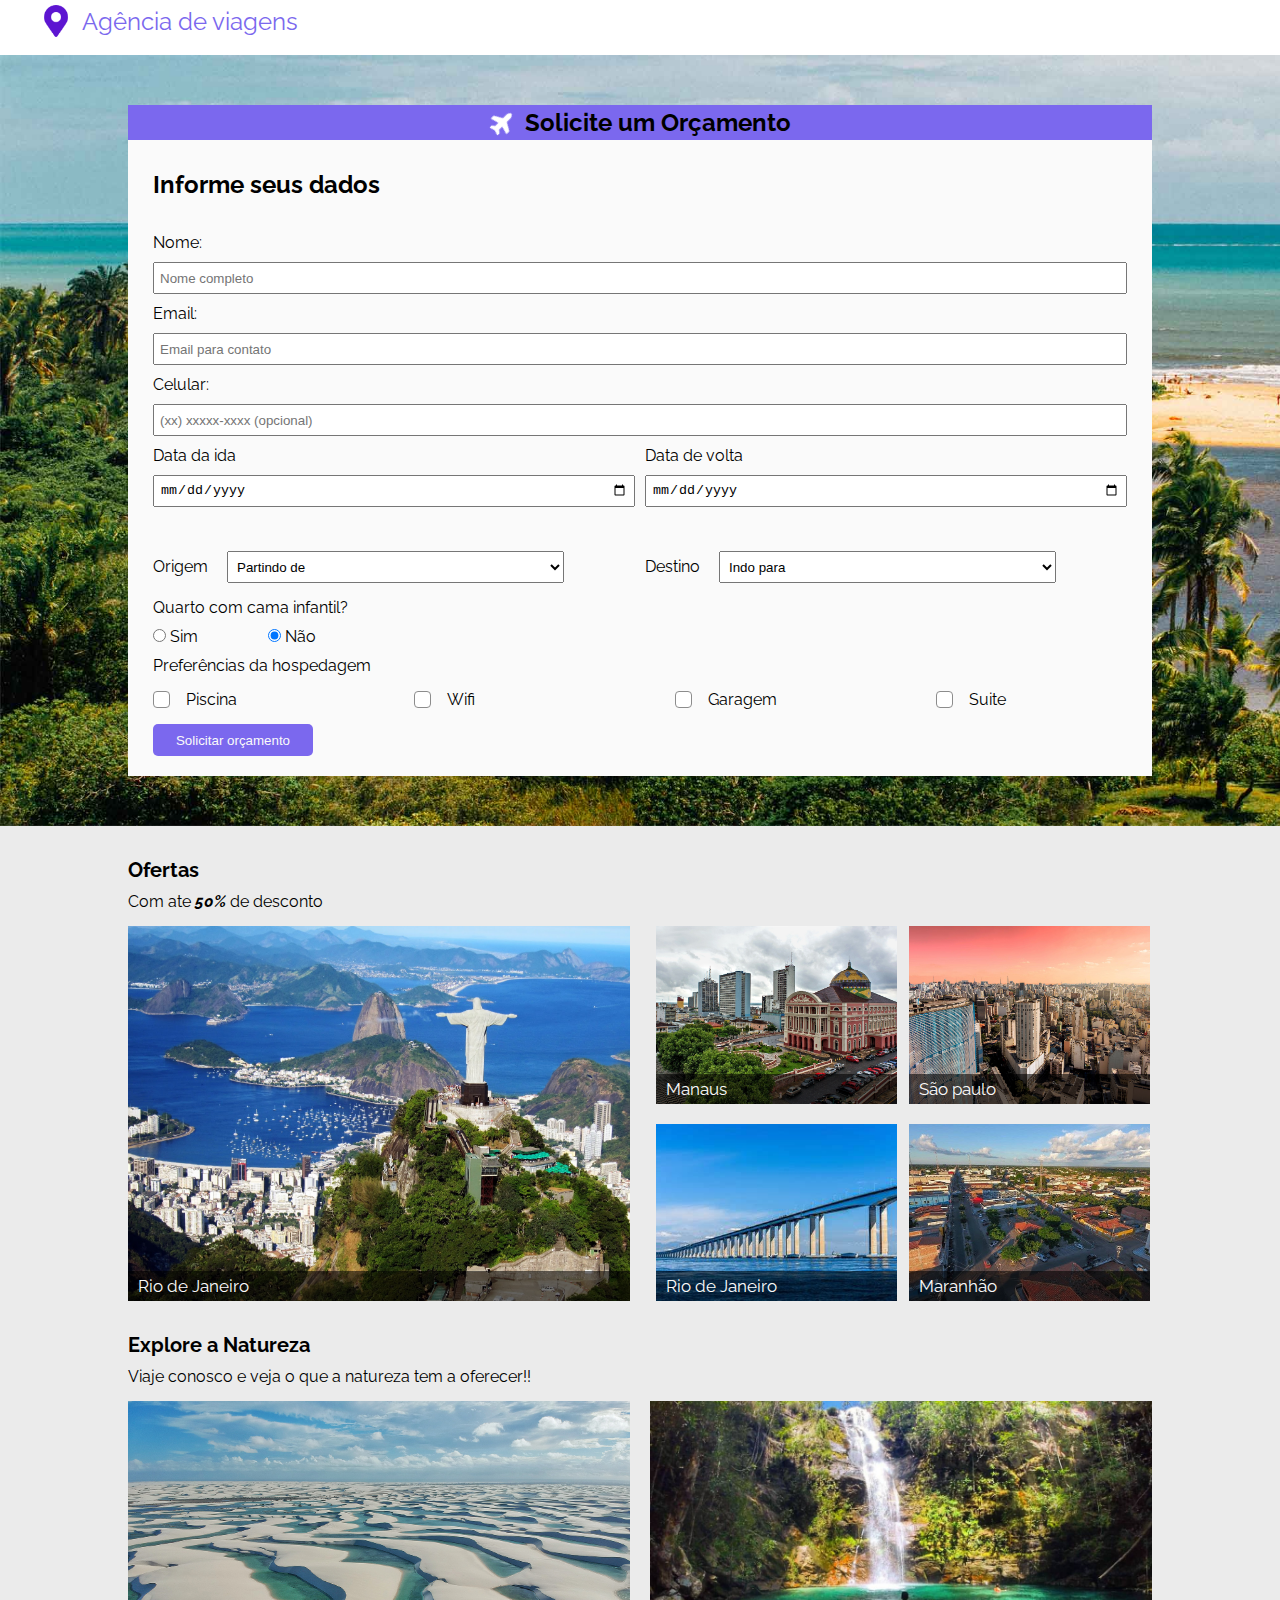
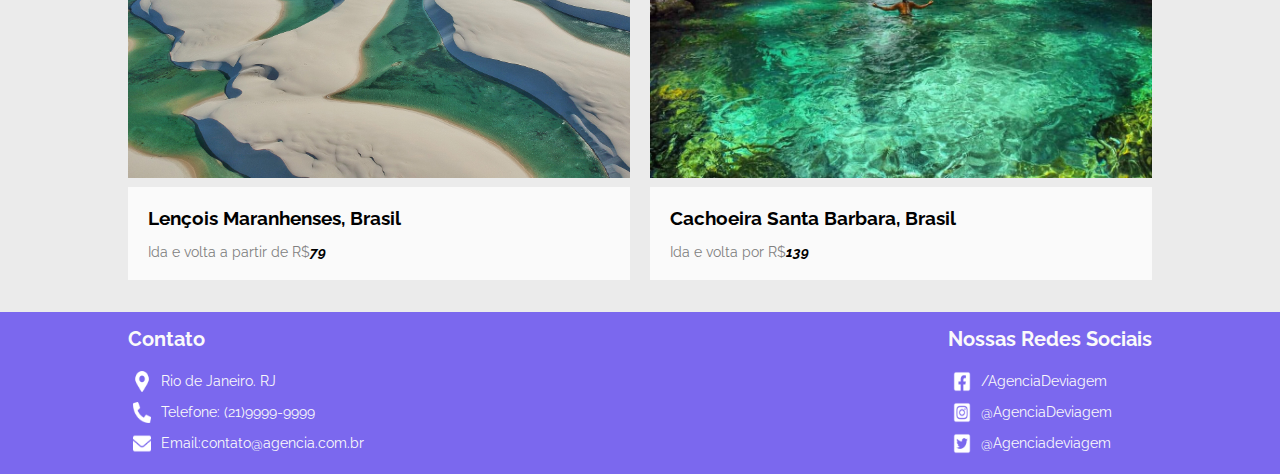
==== commit e5ea13de: "check dates valid" ====
--- a/index.html
+++ b/index.html
@@ -46,12 +46,14 @@
                         </div>
                         <div class="container-grouping-route">
                             <div class="grouping">
-                                <label>Data da ida</label>
-                                <input type="date" class="topo-form" name="match" required/>
-                            </div>
-                            <div class="grouping">
-                                <label>Data de volta</label>
-                                <input type="date" class="topo-form" name="arrival" required />
+                                <label for="departure-date">Data da ida</label>
+                                <input type="date" id="departure-date" class="topo-form" name="match" required/>
+                                <div><span class="departure-err"></span></div>
+                            </div>
+                            <div class="grouping">
+                                <label for="return-date">Data de volta</label>
+                                <input type="date" id="return-date" class="topo-form" name="arrival" required />
+                                <div><span class="returnDay-err"></span></div>
                             </div>
                         </div>
                         <div class="container-grouping-route">
--- a/src/css/style.css
+++ b/src/css/style.css
@@ -317,7 +317,6 @@
 }
 .success {
     border: 1px solid #43f67f;
-    color: #43f67f;
 }
 
 span {
